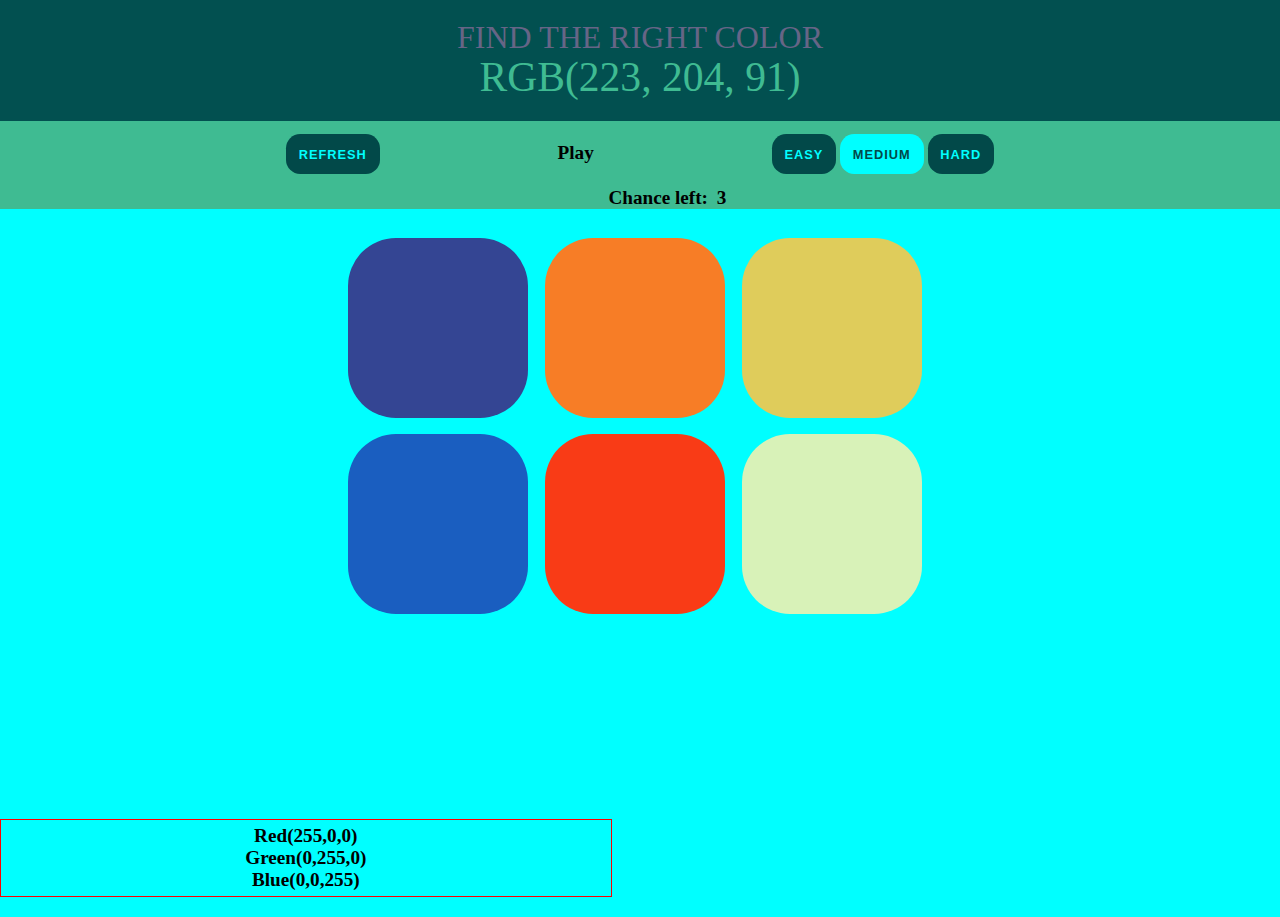
==== color_game.html @ b7d75e15 "new clour game" ====
<!DOCTYPE html>
<html lang="en">
<head>
    <meta charset="UTF-8">
    <meta http-equiv="X-UA-Compatible" content="IE=edge">
    <meta name="viewport" content="width=device-width, initial-scale=1.0">
    <title>Color Game</title>
    <link rel="stylesheet" href="color_game.css">
</head>
<body >
    <h1 id="h1_display">Find the right Color
        <br>
        <span id="colordisplay"></span><br></h1>
    <div id="messagecontainer">
        <button id="resetbutton">Refresh</button>
        <span id="msg"> Play </span>
        <button id="easy" class="mode">Easy</button>
        <button id="medium" class="selected mode">Medium</button>
        <button id="hard" class="mode">Hard</button>
        <div>
        <label id="chanceleft">Chance left:</label>
        <label id="chanceleftcount">3</label>
        </div>
    </div>
    
    
    <div id="container">
        <div class="square"></div>
        <div class="square"></div>
        <div class="square"></div>
        <div class="square"></div>
        <div class="square"></div>
        <div class="square"></div>
        <div class="square"></div>
        <div class="square"></div>
        <div class="square"></div>
    </div>
    <div id="score_div" style=" width: 100%; text-align: center; margin-top: 0%;">
        <div >
        <label>Red(255,0,0) </label><br>
        <label>Green(0,255,0) </label><br>
        <label>Blue(0,0,255) </label>
        </div>  
        <!-- <p>Total Games:<span id="total_game">0</span></p>
        <p>Win:<span id="win_score">0</span></p>
        <p>Lose:<span id="lose_score">0</span></p> -->
    </div>

    <script src="colorgame.js"></script>
</body>
</html>
---- color_game.css ----
body{
    background-color:aqua;
    margin: 0;
    font-family: 'Times New Roman', Times, serif;
}
/* *{
    border: 1px solid red;

} */
#colordisplay{
    color: rgb(63, 187, 146);
    font-size: 130%;
}

.square{
    width:30%;
    padding-bottom: 30%;
    float: left;
    margin: 1.4%;
    border-radius: 3em;
    transition: background 0.5s;
    -webkit-transition: background 0.5s;
    -moz-transition: background 0.5s;
}

.square:hover{
    cursor: pointer;
    
}
#container{
    max-width: 600px;
    margin: 20px auto;
}
#messagecontainer{
    background-color: rgb(63, 187, 146);
    text-align: center;
    
}
#h1_display{
    color:rgb(102, 101, 134);
    text-align: center;
    background-color:rgba(2, 73, 73, 0.959);
    margin: 0;
    padding: 20px 0;
    font-weight:normal;
    text-transform: uppercase;
    line-height: 1.1;
}
.selected{
    background-color: aqua;
    color:rgb(2, 73, 73) ;
}
button{
    border:none;
    border-radius: 2ch;
    padding: 1em;
    margin: 1% auto;
    /* padding-left: 1em; */
    background-color: rgb(2, 73, 73);
    color: aqua;
    text-transform: uppercase;
    height: 80%;
    font-weight: 700;
    font-size:0.8em;
    letter-spacing: 1px;
    transition: all 0.4s;
    outline: none;
}


button:hover{
    background-color: rgb(13, 233, 233);
    color: rgb(2, 73, 73);
    cursor:pointer;

}

#msg{
     /* border: 2px solid red; */
    display: inline-block;
    width: 30%;
    /* padding-left: 3rem; */
    /* padding-right: 9rem; */
    font-weight: 700;
    font-size:1.2em;
}
#chanceleft{
    width:30%;
    /* display: inline-block; */
    /* border: 2px solid red; */
    padding: .3rem;
    margin-left: 50px;
    /* margin-left: 2% ; */
    /* height: 40%; */
    font-weight: 700;
    font-size:1.2em;
}
#chanceleftcount{
    width:30%;
    /* display: inline-block; */
    /* border: 2px solid red; */
    /* padding: .8rem; */
    margin-left: 0px;
    /* margin-left: 2% ; */
    /* height: 40%; */
    font-weight: 700;
    font-size:1.2em;
}

#score_div{
    float: left;
    border: 1px solid red;
    max-width: 600px;
    margin: 20px auto;
    padding: .3rem;
    font-weight: 700;
    font-size:1.2em;
}
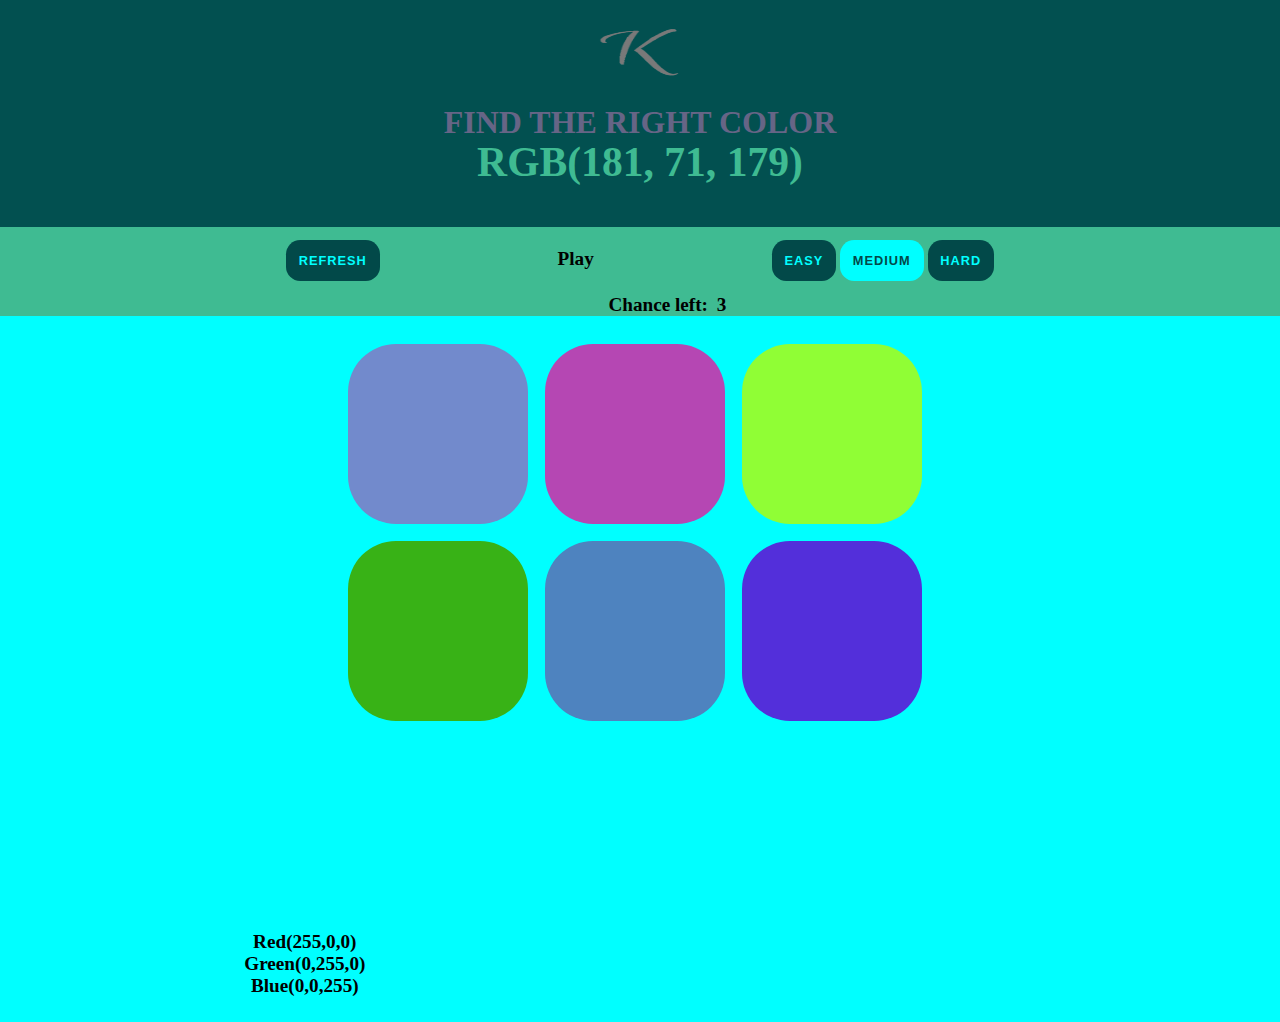
==== commit f028b5be: "added logo" ====
--- a/color_game.html
+++ b/color_game.html
@@ -8,9 +8,15 @@
     <link rel="stylesheet" href="color_game.css">
 </head>
 <body >
-    <h1 id="h1_display">Find the right Color
+    <div id="h1_display">
+    <a class=""  href="/" style=" margin-top: 3%; ">
+        <img src="img/lage2.png"  alt="Home" height="60" width="100"></img>
+      </a>
+    
+    <h1 >Find the right Color
         <br>
         <span id="colordisplay"></span><br></h1>
+    </div>
     <div id="messagecontainer">
         <button id="resetbutton">Refresh</button>
         <span id="msg"> Play </span>
--- a/color_game.css
+++ b/color_game.css
@@ -109,7 +109,6 @@
 
 #score_div{
     float: left;
-    border: 1px solid red;
     max-width: 600px;
     margin: 20px auto;
     padding: .3rem;
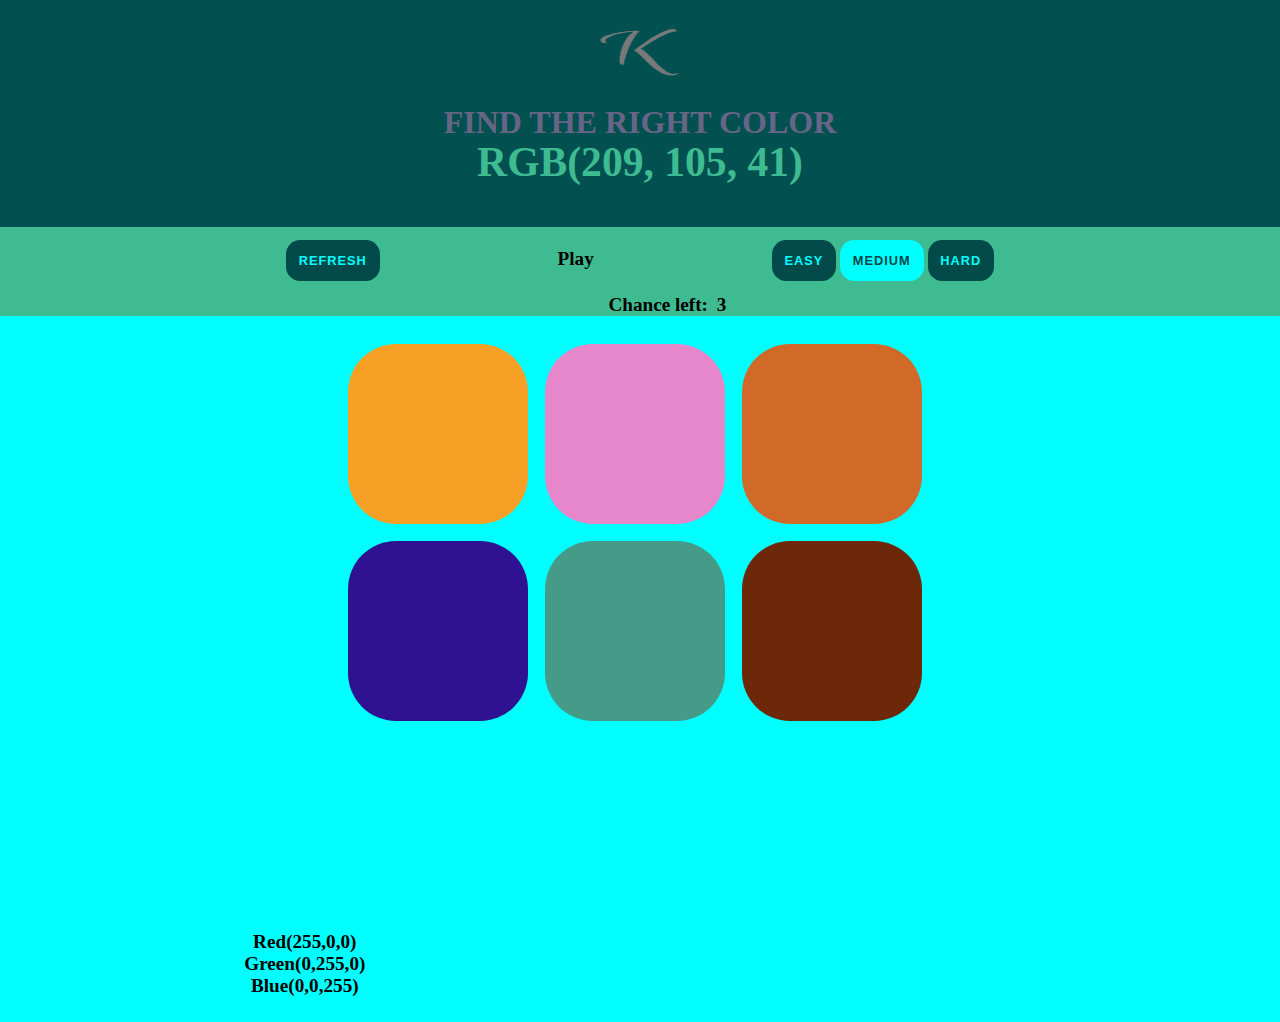
==== commit 9b7da6f3: "addaed title" ====
--- a/color_game.html
+++ b/color_game.html
@@ -4,7 +4,7 @@
     <meta charset="UTF-8">
     <meta http-equiv="X-UA-Compatible" content="IE=edge">
     <meta name="viewport" content="width=device-width, initial-scale=1.0">
-    <title>Color Game</title>
+    <title>Khadapkar Color Game</title>
     <link rel="stylesheet" href="color_game.css">
 </head>
 <body >
